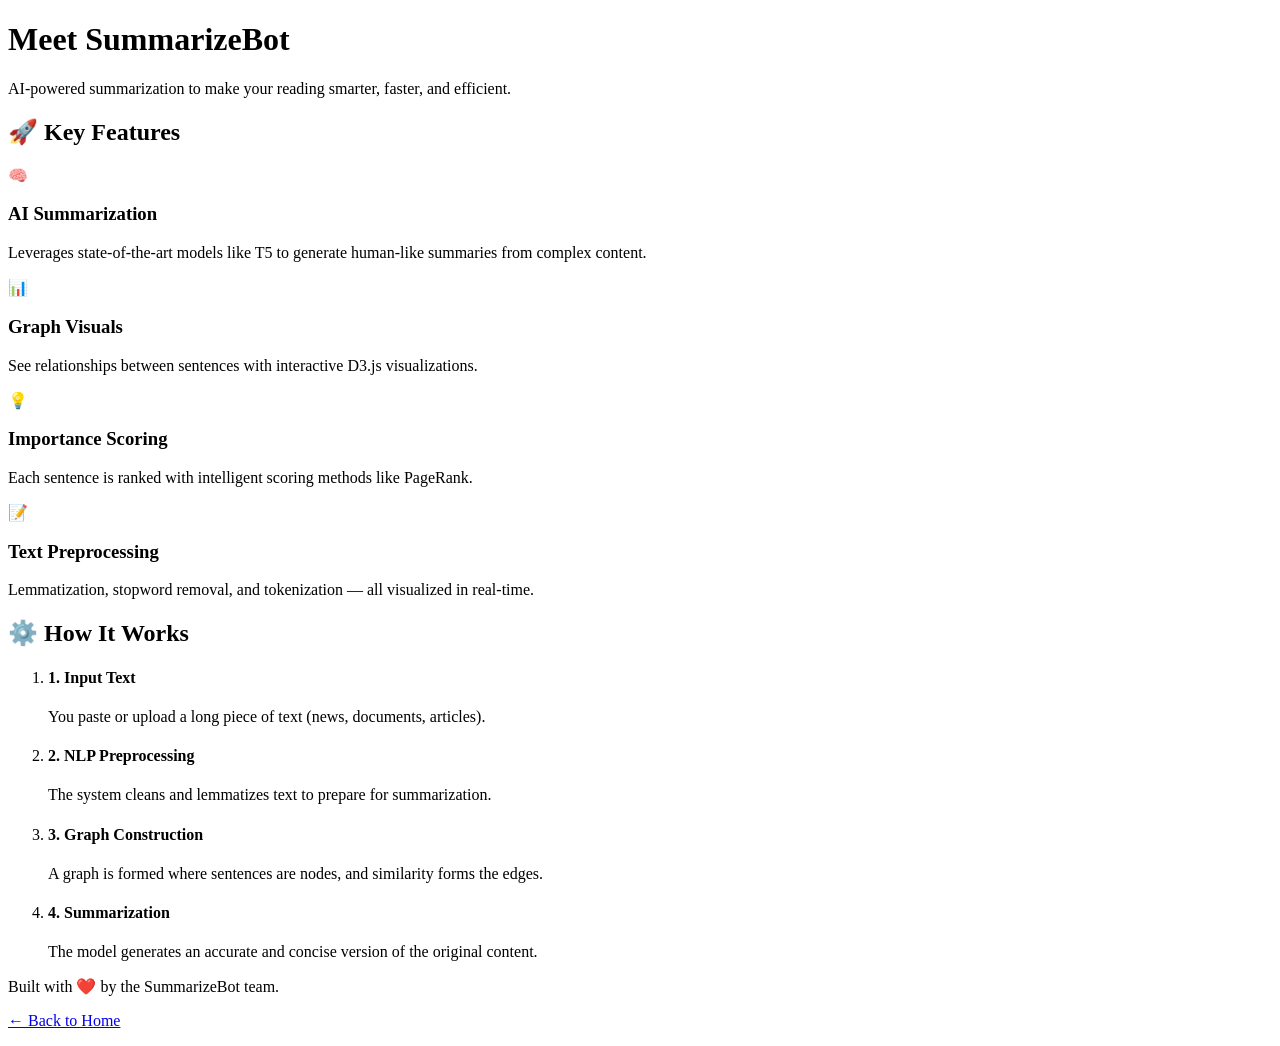
==== src/main/resources/templates/NewUI/about.html @ f1fa9d31 "Refactor and init of New UI" ====
<!DOCTYPE html>
<html lang="en">
<head>
    <meta charset="UTF-8" />
    <meta name="viewport" content="width=device-width, initial-scale=1.0"/>
    <title>About - SummarizeBot</title>
    <link rel="stylesheet" href="/NewUI/CSS/navbar.css"/>

    <link rel="stylesheet" href="/NewUI/CSS/about.css" />
    <link href="https://fonts.googleapis.com/css2?family=Poppins:wght@400;600;700&display=swap" rel="stylesheet">
</head>
<body>
<!-- Navigation Bar -->
<div th:replace="NewUI/navbar :: navbar"></div>
<header class="hero-section">
    <div class="hero-content">
        <h1 class="hero-title">Meet <span>SummarizeBot</span></h1>
        <p class="hero-subtitle">AI-powered summarization to make your reading smarter, faster, and efficient.</p>
    </div>
</header>

<section class="features-section">
    <h2 class="section-heading">🚀 Key Features</h2>
    <div class="features-grid">
        <div class="feature-card">
            <div class="icon">🧠</div>
            <h3>AI Summarization</h3>
            <p>Leverages state-of-the-art models like T5 to generate human-like summaries from complex content.</p>
        </div>
        <div class="feature-card">
            <div class="icon">📊</div>
            <h3>Graph Visuals</h3>
            <p>See relationships between sentences with interactive D3.js visualizations.</p>
        </div>
        <div class="feature-card">
            <div class="icon">💡</div>
            <h3>Importance Scoring</h3>
            <p>Each sentence is ranked with intelligent scoring methods like PageRank.</p>
        </div>
        <div class="feature-card">
            <div class="icon">📝</div>
            <h3>Text Preprocessing</h3>
            <p>Lemmatization, stopword removal, and tokenization — all visualized in real-time.</p>
        </div>
    </div>
</section>

<section class="how-it-works">
    <h2 class="section-heading">⚙️ How It Works</h2>
    <ol class="steps">
        <li>
            <h4>1. Input Text</h4>
            <p>You paste or upload a long piece of text (news, documents, articles).</p>
        </li>
        <li>
            <h4>2. NLP Preprocessing</h4>
            <p>The system cleans and lemmatizes text to prepare for summarization.</p>
        </li>
        <li>
            <h4>3. Graph Construction</h4>
            <p>A graph is formed where sentences are nodes, and similarity forms the edges.</p>
        </li>
        <li>
            <h4>4. Summarization</h4>
            <p>The model generates an accurate and concise version of the original content.</p>
        </li>
    </ol>
</section>

<section class="footer-section">
    <p>Built with ❤️ by the SummarizeBot team.</p>
    <p><a href="#" onclick="goToHome()">← Back to Home</a></p>
</section>
<script src="/NewUI/JS/navbar.js"></script>
<script src="/NewUI/JS/about.js"></script>
</body>
</html>
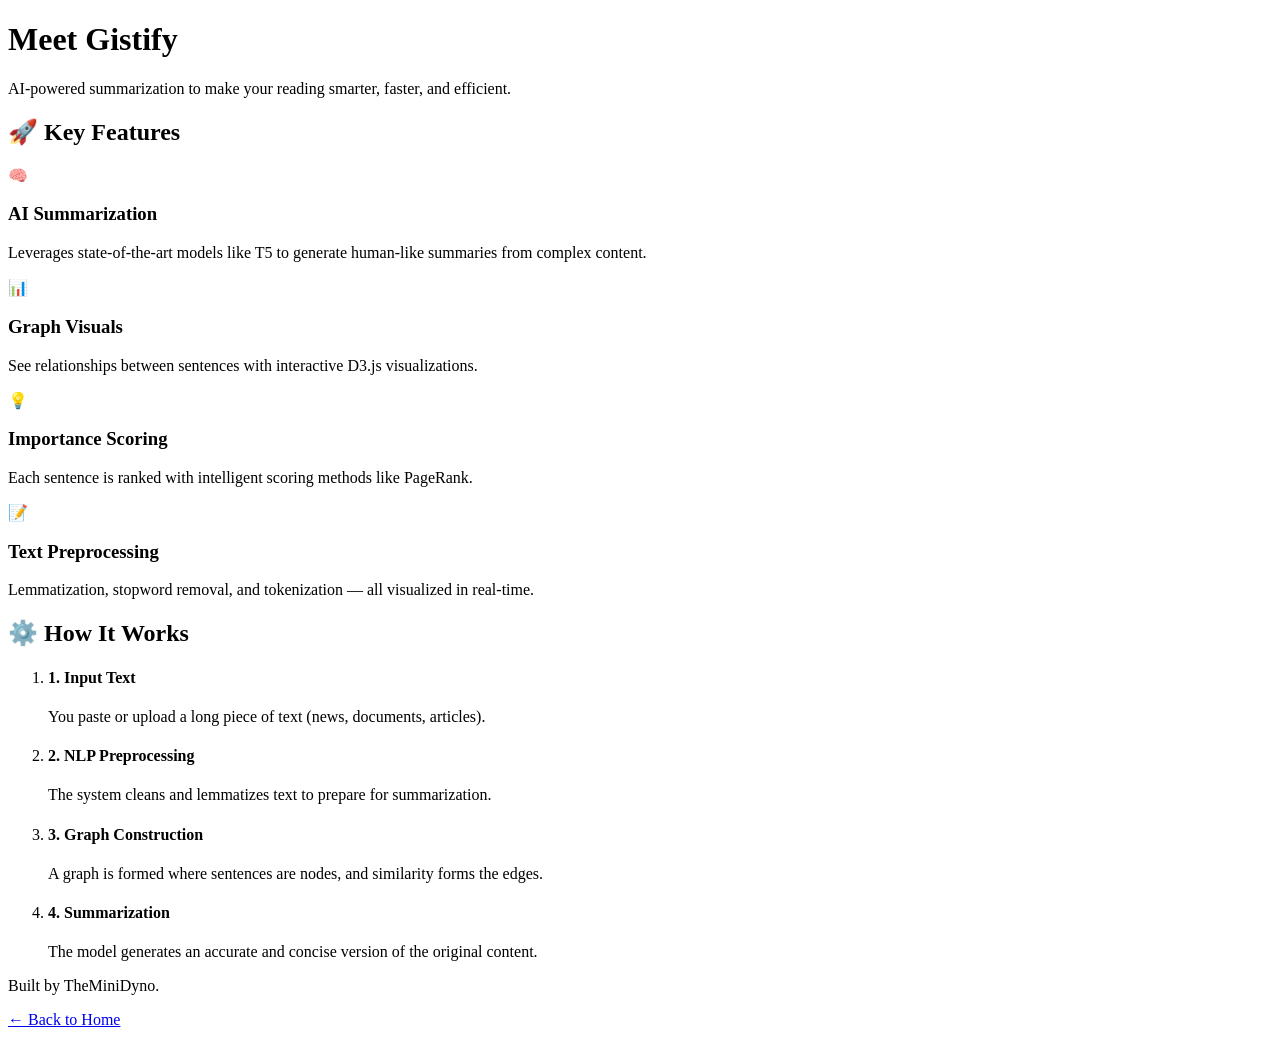
==== commit 943818b7: "feat: enhance styling and layout across various CSS files; update HTML structure in about.html for i" ====
--- a/src/main/resources/templates/NewUI/about.html
+++ b/src/main/resources/templates/NewUI/about.html
@@ -1,77 +1,106 @@
 <!DOCTYPE html>
 <html lang="en">
-<head>
+  <head>
     <meta charset="UTF-8" />
-    <meta name="viewport" content="width=device-width, initial-scale=1.0"/>
+    <meta name="viewport" content="width=device-width, initial-scale=1.0" />
     <title>About - SummarizeBot</title>
-    <link rel="stylesheet" href="/NewUI/CSS/navbar.css"/>
+    <link rel="stylesheet" href="/NewUI/CSS/navbar.css" />
 
     <link rel="stylesheet" href="/NewUI/CSS/about.css" />
-    <link href="https://fonts.googleapis.com/css2?family=Poppins:wght@400;600;700&display=swap" rel="stylesheet">
-</head>
-<body>
-<!-- Navigation Bar -->
-<div th:replace="NewUI/navbar :: navbar"></div>
-<header class="hero-section">
-    <div class="hero-content">
-        <h1 class="hero-title">Meet <span>SummarizeBot</span></h1>
-        <p class="hero-subtitle">AI-powered summarization to make your reading smarter, faster, and efficient.</p>
-    </div>
-</header>
+    <link
+      href="https://fonts.googleapis.com/css2?family=Poppins:wght@400;600;700&display=swap"
+      rel="stylesheet"
+    />
+  </head>
+  <body>
+    <!-- Navigation Bar -->
+    <div th:replace="NewUI/navbar :: navbar"></div>
+    <header class="hero-section">
+      <div class="hero-content">
+        <h1 class="hero-title">Meet Gistify</h1>
+        <p class="hero-subtitle">
+          AI-powered summarization to make your reading smarter, faster, and
+          efficient.
+        </p>
+      </div>
+    </header>
 
-<section class="features-section">
-    <h2 class="section-heading">🚀 Key Features</h2>
-    <div class="features-grid">
+    <section class="features-section">
+      <h2 class="section-heading">🚀 Key Features</h2>
+      <div class="features-grid">
         <div class="feature-card">
-            <div class="icon">🧠</div>
-            <h3>AI Summarization</h3>
-            <p>Leverages state-of-the-art models like T5 to generate human-like summaries from complex content.</p>
+          <div class="icon">🧠</div>
+          <h3>AI Summarization</h3>
+          <p>
+            Leverages state-of-the-art models like T5 to generate human-like
+            summaries from complex content.
+          </p>
         </div>
         <div class="feature-card">
-            <div class="icon">📊</div>
-            <h3>Graph Visuals</h3>
-            <p>See relationships between sentences with interactive D3.js visualizations.</p>
+          <div class="icon">📊</div>
+          <h3>Graph Visuals</h3>
+          <p>
+            See relationships between sentences with interactive D3.js
+            visualizations.
+          </p>
         </div>
         <div class="feature-card">
-            <div class="icon">💡</div>
-            <h3>Importance Scoring</h3>
-            <p>Each sentence is ranked with intelligent scoring methods like PageRank.</p>
+          <div class="icon">💡</div>
+          <h3>Importance Scoring</h3>
+          <p>
+            Each sentence is ranked with intelligent scoring methods like
+            PageRank.
+          </p>
         </div>
         <div class="feature-card">
-            <div class="icon">📝</div>
-            <h3>Text Preprocessing</h3>
-            <p>Lemmatization, stopword removal, and tokenization — all visualized in real-time.</p>
+          <div class="icon">📝</div>
+          <h3>Text Preprocessing</h3>
+          <p>
+            Lemmatization, stopword removal, and tokenization — all visualized
+            in real-time.
+          </p>
         </div>
-    </div>
-</section>
+      </div>
+    </section>
 
-<section class="how-it-works">
-    <h2 class="section-heading">⚙️ How It Works</h2>
-    <ol class="steps">
+    <section class="how-it-works">
+      <h2 class="section-heading">⚙️ How It Works</h2>
+      <ol class="steps">
         <li>
-            <h4>1. Input Text</h4>
-            <p>You paste or upload a long piece of text (news, documents, articles).</p>
+          <h4>1. Input Text</h4>
+          <p>
+            You paste or upload a long piece of text (news, documents,
+            articles).
+          </p>
         </li>
         <li>
-            <h4>2. NLP Preprocessing</h4>
-            <p>The system cleans and lemmatizes text to prepare for summarization.</p>
+          <h4>2. NLP Preprocessing</h4>
+          <p>
+            The system cleans and lemmatizes text to prepare for summarization.
+          </p>
         </li>
         <li>
-            <h4>3. Graph Construction</h4>
-            <p>A graph is formed where sentences are nodes, and similarity forms the edges.</p>
+          <h4>3. Graph Construction</h4>
+          <p>
+            A graph is formed where sentences are nodes, and similarity forms
+            the edges.
+          </p>
         </li>
         <li>
-            <h4>4. Summarization</h4>
-            <p>The model generates an accurate and concise version of the original content.</p>
+          <h4>4. Summarization</h4>
+          <p>
+            The model generates an accurate and concise version of the original
+            content.
+          </p>
         </li>
-    </ol>
-</section>
+      </ol>
+    </section>
 
-<section class="footer-section">
-    <p>Built with ❤️ by the SummarizeBot team.</p>
-    <p><a href="#" onclick="goToHome()">← Back to Home</a></p>
-</section>
-<script src="/NewUI/JS/navbar.js"></script>
-<script src="/NewUI/JS/about.js"></script>
-</body>
+    <section class="footer-section">
+      <p>Built by TheMiniDyno.</p>
+      <p><a href="/NewUI/index">← Back to Home</a></p>
+    </section>
+    <script src="/NewUI/JS/navbar.js"></script>
+    <script src="/NewUI/JS/about.js"></script>
+  </body>
 </html>
